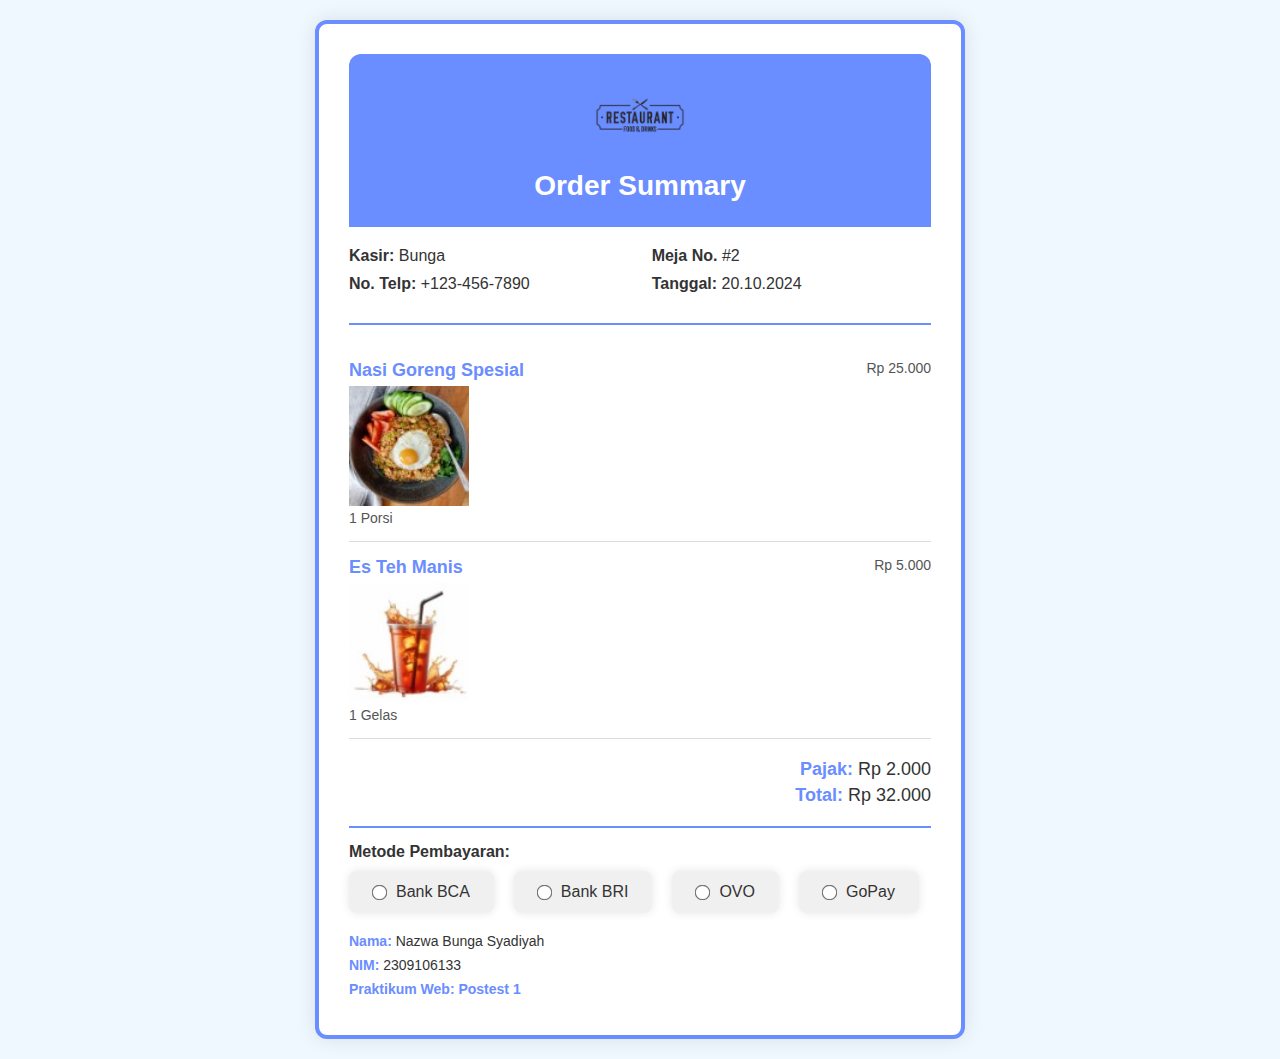
==== Posttest_Web_2/index.html @ 5267bdfc "Add files via upload" ====
<!DOCTYPE html>
<html lang="en">
<head>
    <meta charset="UTF-8">
    <meta name="viewport" content="width=device-width, initial-scale=1.0">
    <title>Invoice</title>
    <style>
        * {
            margin: 0;
            padding: 0;
            box-sizing: border-box;
        }

        body {
            font-family: 'Segoe UI', Tahoma, Geneva, Verdana, sans-serif;
            background-color: #f0f8ff; /* Light soft background */
            padding: 20px;
            animation: fadeIn 1s ease-in-out; /* Animasi masuk */
        }

        /* Animasi Fade In */
        @keyframes fadeIn {
            0% { opacity: 0; }
            100% { opacity: 1; }
        }

        .invoice-container {
            width: 650px;
            margin: 0 auto;
            background-color: #ffffff;
            border-radius: 12px;
            box-shadow: 0 0 20px rgba(0, 0, 0, 0.1);
            padding: 30px;
            color: #333;
            border: 4px solid #6a8dff; /* Adds a contrasting border */
            animation: slideUp 1s ease-in-out; /* Animasi untuk container */
            font-size: 16px;
        }

        /* Animasi Slide Up */
        @keyframes slideUp {
            0% { transform: translateY(20px); opacity: 0; }
            100% { transform: translateY(0); opacity: 1; }
        }

        /* Header Section */
        .invoice-header {
            text-align: center;
            background-color: #6a8dff; /* Vibrant blue background */
            border-radius: 12px 12px 0 0;
            padding: 25px;
            color: white;
            animation: bounceIn 1s ease; /* Animasi untuk header */
        }

        /* Animasi Bounce In */
        @keyframes bounceIn {
            0% { transform: scale(0.5); opacity: 0; }
            60% { transform: scale(1.1); opacity: 1; }
            100% { transform: scale(1); }
        }

        .invoice-header img {
            width: 120px;
            margin-bottom: 15px;
            animation: spin 2s linear infinite; /* Animasi berputar untuk logo */
        }

        /* Animasi Spin */
        @keyframes spin {
            0% { transform: rotate(0deg); }
            100% { transform: rotate(360deg); }
        }

        .invoice-header h1 {
            font-size: 28px;
            margin: 0;
        }

        /* Invoice Info */
        .invoice-info {
            display: flex;
            justify-content: space-between;
            margin: 20px 0;
            font-size: 18px;
            animation: fadeIn 1.2s ease;
        }

        .invoice-info div {
            width: 48%;
        }

        .invoice-info p {
            margin-bottom: 10px;
            font-size: 16px;
            color: #333;
        }

        /* Product Section */
        .product-list {
            margin: 20px 0;
            border-top: 2px solid #6a8dff;
            padding-top: 20px;
        }

        .product-item {
            display: flex;
            justify-content: space-between;
            padding: 15px 0;
            border-bottom: 1px solid #ddd;
            animation: fadeIn 1.3s ease;
            transition: background-color 0.3s, transform 0.3s; /* Animasi pada hover */
        }

        .product-item:hover {
            background-color: #f9f9f9; /* Hover effect untuk item produk */
            transform: translateX(5px); /* Sedikit menggeser saat hover */
        }

        .product-item .details {
            width: 70%;
        }

        .product-item .price {
            text-align: right;
            width: 30%;
        }

        .product-item h3 {
            font-size: 18px;
            color: #6a8dff; /* Product title in blue */
            margin-bottom: 5px;
        }

        .product-item p {
            font-size: 14px;
            color: #555;
        }

        /* Total Section */
        .total-section {
            text-align: right;
            font-size: 18px;
            margin-top: 20px;
            animation: fadeIn 1.4s ease;
        }

        .total-section p {
            margin: 5px 0;
        }

        .total-section p strong {
            color: #6a8dff; /* Highlight important values */
        }

        /* Payment Method */
        .metode-pembayaran {
            font-size: 16px;
            margin-top: 20px;
            border-top: 2px solid #6a8dff; /* Adds a separator line */
            padding-top: 15px;
            animation: fadeIn 1.5s ease;
        }

        .metode-pembayaran .label {
            font-weight: bold;
            margin-right: 10px;
            color: #333;
        }

        .metode-pembayaran .payment-options {
            display: flex;
            flex-wrap: wrap;
            gap: 20px;
            margin-top: 10px;
        }

        .metode-pembayaran label {
            display: flex;
            align-items: center;
            background-color: #f0f0f0;
            padding: 12px 24px;
            border-radius: 8px;
            cursor: pointer;
            transition: background-color 0.3s, transform 0.2s;
            box-shadow: 0 0 10px rgba(0, 0, 0, 0.1);
            animation: fadeIn 1.6s ease;
        }

        .metode-pembayaran input[type="radio"] {
            margin-right: 10px;
            accent-color: #6a8dff; /* Stylish radio button */
            transform: scale(1.2);
        }

        .metode-pembayaran label:hover {
            background-color: #d4e0ff; /* Hover effect */
            transform: scale(1.05); /* Sedikit pembesaran saat hover */
        }

        /* Footer Info */
        .info-container {
            margin-top: 20px;
            font-size: 14px;
            animation: fadeIn 1.7s ease;
            opacity: 0;
            transition: opacity 0.3s ease;
        }

        .info-container.visible {
            opacity: 1;
        }

        .info-container ul {
            list-style-type: none;
        }

        .info-container ul li {
            margin-bottom: 8px;
            transition: color 0.3s; /* Animasi perubahan warna */
        }

        .info-container ul li strong {
            color: #6a8dff;
        }

        .info-container a {
            color: #6a8dff;
            text-decoration: none;
            font-weight: bold;
        }

        .info-container a:hover {
            text-decoration: underline;
        }
    </style>
</head>
<body>
    <div class="invoice-container">
        <!-- Header Section -->
        <div class="invoice-header">
            <img src="logo-resto-removebg-preview.png" alt="Restaurant Logo">
            <h1>Order Summary</h1>
        </div>

        <!-- Invoice Information -->
        <div class="invoice-info">
            <div class="cashier-info">
                <p><strong>Kasir:</strong> Bunga</p>
                <p><strong>No. Telp:</strong> +123-456-7890</p>
            </div>
            <div class="table-info">
                <p><strong>Meja No.</strong> #2</p>
                <p><strong>Tanggal:</strong> 20.10.2024</p>
            </div>
        </div>

        <!-- Product List -->
        <div class="product-list">
            <div class="product-item">
                <div class="details">
                    <h3>Nasi Goreng Spesial</h3>
                    <img src="nasi-goreng.jpeg" alt="Nasi Goreng Spesial" width="120"><br>
                    <p>1 Porsi</p>
                </div>
                <div class="price">
                    <p>Rp 25.000</p>
                </div>
            </div>

            <div class="product-item">
                <div class="details">
                    <h3>Es Teh Manis</h3>
                    <img src="es-teh-manis.jpeg" alt="Es Teh Manis" width="120"><br>
                    <p>1 Gelas</p>
                </div>
                <div class="price">
                    <p>Rp 5.000</p>
                </div>
            </div>
        </div>

        <!-- Total Section -->
        <div class="total-section">
            <p><strong>Pajak:</strong> Rp 2.000</p>
            <p><strong>Total:</strong> Rp 32.000</p>
        </div>

        <!-- Payment Method Section -->
        <div class="metode-pembayaran">
            <span class="label">Metode Pembayaran:</span>
            <div class="payment-options">
                <label>
                    <input type="radio" name="payment" value="bca"> Bank BCA
                </label>
                <label>
                    <input type="radio" name="payment" value="bri"> Bank BRI
                </label>
                <label>
                    <input type="radio" name="payment" value="ovo"> OVO
                </label>
                <label>
                    <input type="radio" name="payment" value="gopay"> GoPay
                </label>
            </div>
        </div>

        <!-- Footer Info Section -->
        <div class="info-container visible">
            <ul class="info-list">
                <li><strong>Nama:</strong> Nazwa Bunga Syadiyah</li>
                <li><strong>NIM:</strong> 2309106133</li>
                <li><strong>Praktikum Web:</strong> <a href="https://classroom.google.com/c/NzEwMjM1NjcxOTQw/a/NzExMzg1NjcxOTYz/details" target="_blank">Postest 1</a></li>
            </ul>
        </div>
    </div>
</body>
</html>
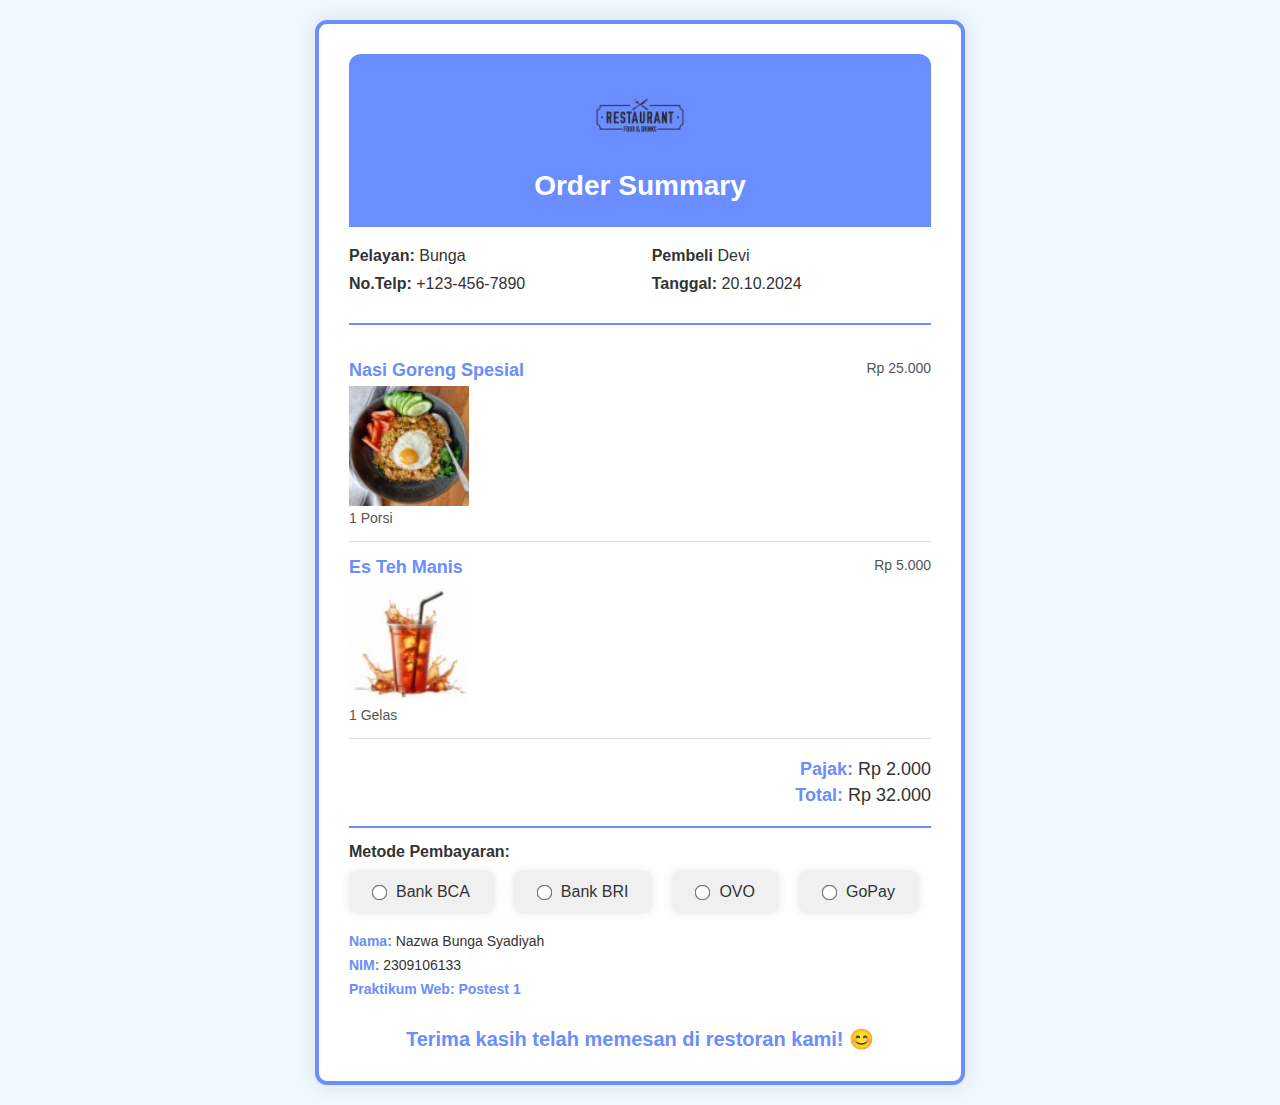
==== commit f6fe144f: "Add files via upload" ====
--- a/Posttest_Web_2/index.html
+++ b/Posttest_Web_2/index.html
@@ -3,7 +3,7 @@
 <head>
     <meta charset="UTF-8">
     <meta name="viewport" content="width=device-width, initial-scale=1.0">
-    <title>Invoice</title>
+    <title>Bukti Pembayaran</title>
     <style>
         * {
             margin: 0;
@@ -13,12 +13,11 @@
 
         body {
             font-family: 'Segoe UI', Tahoma, Geneva, Verdana, sans-serif;
-            background-color: #f0f8ff; /* Light soft background */
+            background-color: #f0f8ff;
             padding: 20px;
-            animation: fadeIn 1s ease-in-out; /* Animasi masuk */
-        }
-
-        /* Animasi Fade In */
+            animation: fadeIn 1s ease-in-out;
+        }
+
         @keyframes fadeIn {
             0% { opacity: 0; }
             100% { opacity: 1; }
@@ -32,28 +31,25 @@
             box-shadow: 0 0 20px rgba(0, 0, 0, 0.1);
             padding: 30px;
             color: #333;
-            border: 4px solid #6a8dff; /* Adds a contrasting border */
-            animation: slideUp 1s ease-in-out; /* Animasi untuk container */
+            border: 4px solid #6a8dff; 
+            animation: slideUp 1s ease-in-out; 
             font-size: 16px;
         }
 
-        /* Animasi Slide Up */
         @keyframes slideUp {
             0% { transform: translateY(20px); opacity: 0; }
             100% { transform: translateY(0); opacity: 1; }
         }
 
-        /* Header Section */
         .invoice-header {
             text-align: center;
-            background-color: #6a8dff; /* Vibrant blue background */
+            background-color: #6a8dff; 
             border-radius: 12px 12px 0 0;
             padding: 25px;
             color: white;
-            animation: bounceIn 1s ease; /* Animasi untuk header */
-        }
-
-        /* Animasi Bounce In */
+            animation: bounceIn 1s ease; 
+        }
+
         @keyframes bounceIn {
             0% { transform: scale(0.5); opacity: 0; }
             60% { transform: scale(1.1); opacity: 1; }
@@ -63,10 +59,9 @@
         .invoice-header img {
             width: 120px;
             margin-bottom: 15px;
-            animation: spin 2s linear infinite; /* Animasi berputar untuk logo */
-        }
-
-        /* Animasi Spin */
+            animation: spin 2s linear infinite; 
+        }
+
         @keyframes spin {
             0% { transform: rotate(0deg); }
             100% { transform: rotate(360deg); }
@@ -77,7 +72,6 @@
             margin: 0;
         }
 
-        /* Invoice Info */
         .invoice-info {
             display: flex;
             justify-content: space-between;
@@ -96,7 +90,6 @@
             color: #333;
         }
 
-        /* Product Section */
         .product-list {
             margin: 20px 0;
             border-top: 2px solid #6a8dff;
@@ -109,12 +102,12 @@
             padding: 15px 0;
             border-bottom: 1px solid #ddd;
             animation: fadeIn 1.3s ease;
-            transition: background-color 0.3s, transform 0.3s; /* Animasi pada hover */
+            transition: background-color 0.3s, transform 0.3s; 
         }
 
         .product-item:hover {
-            background-color: #f9f9f9; /* Hover effect untuk item produk */
-            transform: translateX(5px); /* Sedikit menggeser saat hover */
+            background-color: #f9f9f9; 
+            transform: translateX(5px);
         }
 
         .product-item .details {
@@ -128,7 +121,7 @@
 
         .product-item h3 {
             font-size: 18px;
-            color: #6a8dff; /* Product title in blue */
+            color: #6a8dff; 
             margin-bottom: 5px;
         }
 
@@ -137,7 +130,6 @@
             color: #555;
         }
 
-        /* Total Section */
         .total-section {
             text-align: right;
             font-size: 18px;
@@ -150,14 +142,13 @@
         }
 
         .total-section p strong {
-            color: #6a8dff; /* Highlight important values */
-        }
-
-        /* Payment Method */
+            color: #6a8dff; 
+        }
+
         .metode-pembayaran {
             font-size: 16px;
             margin-top: 20px;
-            border-top: 2px solid #6a8dff; /* Adds a separator line */
+            border-top: 2px solid #6a8dff; 
             padding-top: 15px;
             animation: fadeIn 1.5s ease;
         }
@@ -189,16 +180,15 @@
 
         .metode-pembayaran input[type="radio"] {
             margin-right: 10px;
-            accent-color: #6a8dff; /* Stylish radio button */
+            accent-color: #6a8dff;
             transform: scale(1.2);
         }
 
         .metode-pembayaran label:hover {
-            background-color: #d4e0ff; /* Hover effect */
-            transform: scale(1.05); /* Sedikit pembesaran saat hover */
-        }
-
-        /* Footer Info */
+            background-color: #d4e0ff; 
+            transform: scale(1.05); 
+        }
+
         .info-container {
             margin-top: 20px;
             font-size: 14px;
@@ -217,7 +207,7 @@
 
         .info-container ul li {
             margin-bottom: 8px;
-            transition: color 0.3s; /* Animasi perubahan warna */
+            transition: color 0.3s; 
         }
 
         .info-container ul li strong {
@@ -233,29 +223,39 @@
         .info-container a:hover {
             text-decoration: underline;
         }
+
+        .thank-you {
+            text-align: center;
+            margin-top: 30px;
+            font-size: 20px;
+            color: #6a8dff;
+            animation: slideUp 1.8s ease;
+        }
+
+        @keyframes slideUp {
+            0% { transform: translateY(20px); opacity: 0; }
+            100% { transform: translateY(0); opacity: 1; }
+        }
     </style>
 </head>
 <body>
     <div class="invoice-container">
-        <!-- Header Section -->
         <div class="invoice-header">
             <img src="logo-resto-removebg-preview.png" alt="Restaurant Logo">
             <h1>Order Summary</h1>
         </div>
 
-        <!-- Invoice Information -->
         <div class="invoice-info">
             <div class="cashier-info">
-                <p><strong>Kasir:</strong> Bunga</p>
-                <p><strong>No. Telp:</strong> +123-456-7890</p>
+                <p><strong>Pelayan:</strong> Bunga</p>
+                <p><strong>No.Telp:</strong> +123-456-7890</p>
             </div>
             <div class="table-info">
-                <p><strong>Meja No.</strong> #2</p>
+                <p><strong>Pembeli</strong> Devi</p>
                 <p><strong>Tanggal:</strong> 20.10.2024</p>
             </div>
         </div>
 
-        <!-- Product List -->
         <div class="product-list">
             <div class="product-item">
                 <div class="details">
@@ -280,13 +280,11 @@
             </div>
         </div>
 
-        <!-- Total Section -->
         <div class="total-section">
             <p><strong>Pajak:</strong> Rp 2.000</p>
             <p><strong>Total:</strong> Rp 32.000</p>
         </div>
 
-        <!-- Payment Method Section -->
         <div class="metode-pembayaran">
             <span class="label">Metode Pembayaran:</span>
             <div class="payment-options">
@@ -305,7 +303,6 @@
             </div>
         </div>
 
-        <!-- Footer Info Section -->
         <div class="info-container visible">
             <ul class="info-list">
                 <li><strong>Nama:</strong> Nazwa Bunga Syadiyah</li>
@@ -313,6 +310,10 @@
                 <li><strong>Praktikum Web:</strong> <a href="https://classroom.google.com/c/NzEwMjM1NjcxOTQw/a/NzExMzg1NjcxOTYz/details" target="_blank">Postest 1</a></li>
             </ul>
         </div>
+
+        <div class="thank-you">
+            <p><b>Terima kasih telah memesan di restoran kami! 😊</b></p>
+        </div>
     </div>
 </body>
 </html>
